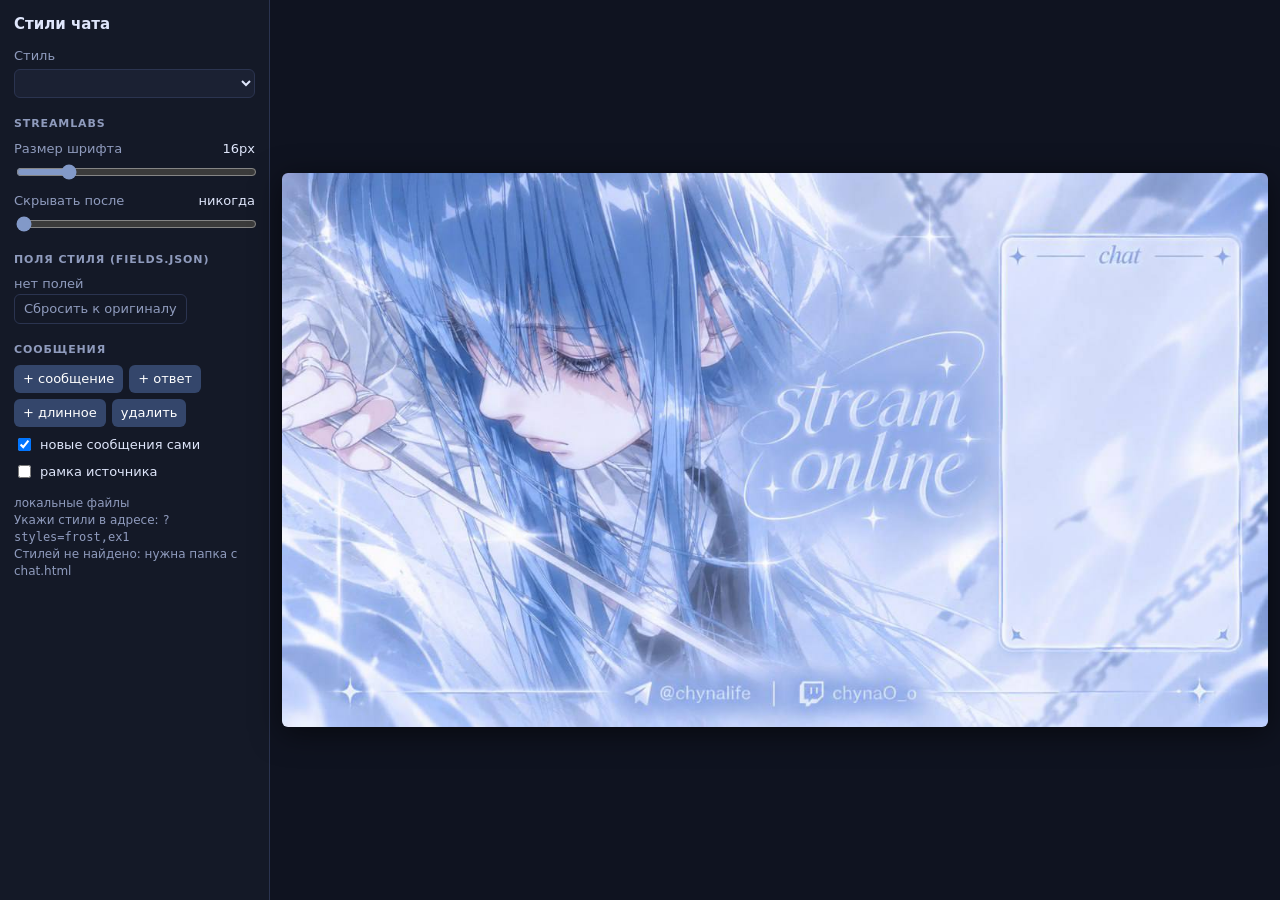
==== index.html @ d6d96346 "Replace preview.html with index.html: live style picker for GitHub Pages Styles are discovered from " ====
<!doctype html>
<html lang="ru">
<head>
<meta charset="utf-8">
<meta name="viewport" content="width=device-width, initial-scale=1">
<title>Chat styles</title>
<style>
    :root { --bg: #141927; --panel: #1b2133; --line: #2b3450; --text: #dfe6fb; --dim: #8f9bbd; --acc: #8299c8; }
    * { box-sizing: border-box; }
    html, body { margin: 0; height: 100%; background: #0f1320; color: var(--text); font: 13px/1.4 system-ui, sans-serif; }
    body { display: flex; }
    aside { width: 270px; flex: none; height: 100%; overflow-y: auto; background: var(--bg); border-right: 1px solid var(--line); padding: 14px; }
    main { flex: 1; min-width: 0; display: flex; align-items: center; justify-content: center; padding: 12px; }
    h1 { font-size: 15px; margin: 0 0 12px; }
    h2 { font-size: 11px; text-transform: uppercase; letter-spacing: .08em; color: var(--dim); margin: 18px 0 8px; }
    .row { display: grid; gap: 4px; margin-bottom: 10px; }
    .row > span { color: var(--dim); }
    .row output { color: var(--text); float: right; }
    select, input[type=text], input[type=color] { width: 100%; background: var(--panel); color: var(--text); border: 1px solid var(--line); border-radius: 6px; padding: 5px 7px; font: inherit; }
    input[type=color] { height: 30px; padding: 2px; }
    input[type=range] { width: 100%; accent-color: var(--acc); }
    .btns { display: flex; flex-wrap: wrap; gap: 6px; }
    button { background: #34466b; color: #fff; border: 0; border-radius: 6px; padding: 5px 9px; cursor: pointer; font: inherit; }
    button:hover { background: #4f68a0; }
    button.ghost { background: transparent; border: 1px solid var(--line); color: var(--dim); }
    label.check { display: flex; gap: 6px; align-items: center; margin-top: 8px; }
    #status { color: var(--dim); font-size: 12px; margin-top: 14px; word-break: break-word; }
    #status a { color: var(--acc); }
    #stage-wrap { position: relative; overflow: hidden; border-radius: 6px; box-shadow: 0 6px 30px #0008; }
    #stage { position: absolute; left: 0; top: 0; width: 1280px; height: 720px; transform-origin: 0 0; background: center / cover no-repeat; }
    #chat { position: absolute; border: 0; background: transparent; }
    #stage.guide #chat { outline: 1px dashed rgba(255, 0, 90, .8); }
    body.clean aside { display: none; }
    body.clean main { padding: 0; }
    body.clean #stage-wrap { border-radius: 0; box-shadow: none; }
    @media (max-width: 700px) { body { flex-direction: column; } aside { width: 100%; height: auto; border-right: 0; } }
</style>
</head>
<body>
<aside>
    <h1>Стили чата</h1>
    <div class="row"><span>Стиль</span><select id="style"></select></div>
    <div class="row" id="ref-row"><span>Ветка</span><select id="ref"></select></div>

    <h2>Streamlabs</h2>
    <div class="row"><span>Размер шрифта <output id="fs-v"></output></span><input id="fs" type="range" min="12" max="32" value="16"></div>
    <div class="row"><span>Скрывать после <output id="hide-v"></output></span><input id="hide" type="range" min="0" max="60" value="0"></div>

    <h2>Поля стиля (fields.json)</h2>
    <div id="fields"><span style="color:var(--dim)">нет полей</span></div>
    <button class="ghost" id="reset">Сбросить к оригиналу</button>

    <h2>Сообщения</h2>
    <div class="btns">
        <button id="add">+ сообщение</button>
        <button id="reply">+ ответ</button>
        <button id="long">+ длинное</button>
        <button id="del">удалить</button>
    </div>
    <label class="check"><input id="auto" type="checkbox" checked> новые сообщения сами</label>
    <label class="check"><input id="guide" type="checkbox"> рамка источника</label>

    <div id="status"></div>
</aside>
<main><div id="stage-wrap"><div id="stage"><iframe id="chat" title="chat"></iframe></div></div></main>

<script>
/* Браузерный источник в OBS: позиция и размер под bg.jpg 1280×720 */
const SOURCE = { x: 944, y: 126, w: 290, h: 470 };
/* Файлы стиля: папка в корне репозитория, в которой есть chat.html */
const FILES = { html: 'chat.html', css: 'chat.css', js: ['chat.js', 'main.js'], fields: 'fields.json' };

const $ = id => document.getElementById(id);
const params = new URLSearchParams(location.search);
const setParam = (k, v) => { v === null || v === '' ? params.delete(k) : params.set(k, v); history.replaceState(null, '', '?' + params); };
if (params.has('clean')) document.body.classList.add('clean');

/* ---------- откуда брать файлы ---------- */
/* GitHub: на github.io владелец и репозиторий берутся из адреса;
   можно указать явно: ?repo=owner/name. Иначе — файлы рядом со страницей. */
function detectRepo() {
    if (params.get('repo')) return params.get('repo');
    const m = location.hostname.match(/^([^.]+)\.github\.io$/i);
    if (!m) return null;
    const first = location.pathname.split('/').filter(Boolean)[0];
    return `${m[1]}/${first || m[1] + '.github.io'}`;
}
const REPO = detectRepo();
const api = path => fetch(`https://api.github.com/repos/${REPO}${path ? '/' + path : ''}`).then(r => r.ok ? r.json() : Promise.reject(new Error(`GitHub API ${r.status}`)));

let source;   // { styles: [...], url: (style, file) => URL, label }

async function githubSource() {
    const info = await api('');
    const ref = params.get('ref') || info.default_branch;
    const [branches, commit] = await Promise.all([api('branches?per_page=100'), api(`commits/${encodeURIComponent(ref)}`)]);
    const sha = commit.sha;   // файлы по конкретному коммиту: свежие, без кеша ветки
    const tree = await api(`git/trees/${sha}?recursive=1`);
    const paths = new Set(tree.tree.map(t => t.path));
    const styles = [...paths].filter(p => p.endsWith('/' + FILES.html) && p.split('/').length === 2).map(p => p.split('/')[0]);
    $('ref').innerHTML = branches.map(b => `<option${b.name === ref ? ' selected' : ''}>${b.name}</option>`).join('');
    return {
        styles, paths,
        url: (style, file) => `https://raw.githubusercontent.com/${REPO}/${sha}/${style}/${file}`,
        has: (style, file) => paths.has(`${style}/${file}`),
        bg: paths.has('bg.jpg') ? `https://raw.githubusercontent.com/${REPO}/${sha}/bg.jpg` : null,
        label: `<a href="https://github.com/${REPO}/tree/${encodeURIComponent(ref)}" target="_blank">${REPO}</a> · ${ref} · ${sha.slice(0, 7)}`,
    };
}

async function localSource() {
    $('ref-row').style.display = 'none';
    /* Локально список папок взять неоткуда (сервер отдаёт index.html вместо листинга),
       поэтому стили перечисляются в адресе: ?styles=frost,ex1 или ?style=frost */
    let styles = (params.get('styles') || params.get('style') || '').split(',').filter(Boolean);
    try {   // если сервер всё же отдаёт листинг папки — берём папки из него
        const html = await (await fetch('./')).text();
        const dirs = [...html.matchAll(/href="([^"?#/]+)\/"/g)].map(m => decodeURIComponent(m[1]));
        const found = await Promise.all(dirs.map(async d => (await fetch(`${d}/${FILES.html}`, { method: 'HEAD' })).ok ? d : null));
        styles = [...new Set([...found.filter(Boolean), ...styles])];
    } catch (e) {}
    return {
        styles,
        url: (style, file) => `${style}/${file}`,
        has: () => true,
        bg: 'bg.jpg',
        label: location.protocol === 'file:'
            ? 'файл открыт напрямую — браузер не даст прочитать папки. Запусти <code>python -m http.server</code> или открой страницу на GitHub Pages'
            : 'локальные файлы' + (styles.length ? '' : '<br>Укажи стили в адресе: <code>?styles=frost,ex1</code>'),
    };
}

async function read(url) {
    try { const r = await fetch(url, { cache: 'no-store' }); if (r.ok) return await r.text(); } catch (e) {}
    return null;
}

/* ---------- поля ---------- */
let fields = {};      // описание из fields.json
let values = {};      // текущие значения

function renderFields() {
    const box = $('fields');
    box.innerHTML = '';
    const entries = Object.entries(fields).filter(([, f]) => f.type !== 'hidden');
    if (!entries.length) { box.innerHTML = '<span style="color:var(--dim)">нет полей</span>'; return; }
    for (const [key, f] of entries) {
        const row = document.createElement('div');
        row.className = 'row';
        const title = document.createElement('span');
        title.textContent = f.label || key;
        row.append(title);
        let input;
        if (f.type === 'slider') {
            input = Object.assign(document.createElement('input'), { type: 'range', min: f.min ?? 0, max: f.max ?? 100, step: f.steps ?? 1 });
            const out = document.createElement('output');
            title.append(' ', out);
            const show = () => out.textContent = input.value;
            input.addEventListener('input', show);
            input.value = values[key]; show();
        } else if (f.type === 'dropdown') {
            input = document.createElement('select');
            input.innerHTML = Object.entries(f.options || {}).map(([v, l]) => `<option value="${v}">${l}</option>`).join('');
            input.value = values[key];
        } else if (f.type === 'colorpicker') {
            input = Object.assign(document.createElement('input'), { type: 'color', value: values[key] });
        } else {
            input = Object.assign(document.createElement('input'), { type: 'text', value: values[key] ?? '' });
        }
        input.addEventListener('change', () => {
            values[key] = input.value;
            setParam(key, String(input.value) === String(f.value) ? null : input.value);
            build();
        });
        row.append(input);
        box.append(row);
    }
}

/* ---------- эмулятор Streamlabs внутри iframe ---------- */
const EMULATOR = `
const tpl = document.getElementById('chatlist_item').innerHTML;
const log = document.getElementById('log');
function fill(s, d) { return s.replace(/\\{(\\w+)\\}/g, (m, k) => k in d ? d[k] : m); }
addEventListener('message', ({ data }) => {
    if (data.type === 'delete') { const last = log.lastElementChild; if (last) last.classList.add('deleted'); return; }
    if (data.type !== 'msg') return;
    const m = data.msg;
    const wrap = document.createElement('div');
    wrap.innerHTML = fill(tpl, { from: m.from, messageId: m.id, color: m.color, message: m.html });
    const row = wrap.firstElementChild;
    const badges = row.querySelector('.badges');
    if (badges) (m.badges || []).forEach(src => { const i = document.createElement('img'); i.className = 'badge'; i.src = src; badges.append(i); });
    log.append(row);
    while (log.children.length > 40) log.firstElementChild.remove();
    document.dispatchEvent(new CustomEvent('onEventReceived', { detail: { command: 'PRIVMSG', from: m.from, messageId: m.id, body: m.text, tags: m.tags } }));
});
document.dispatchEvent(new CustomEvent('onLoad', { detail: {} }));
parent.postMessage({ type: 'ready' }, '*');
`;

let files = null;     // { html, css, js } текущего стиля
const esc = s => s.replace(/<\/script/gi, '<\\/script');

async function loadStyle(style) {
    const jsName = FILES.js.find(f => source.has(style, f));
    const [html, css, js, fj] = await Promise.all([
        read(source.url(style, FILES.html)),
        read(source.url(style, FILES.css)),
        jsName ? read(source.url(style, jsName)) : null,
        source.has(style, FILES.fields) ? read(source.url(style, FILES.fields)) : null,
    ]);
    if (html === null) throw new Error(`не удалось прочитать ${style}/${FILES.html}`);
    files = { html, css: css ?? '', js: js ?? '' };
    try { fields = fj ? JSON.parse(fj) : {}; } catch (e) { fields = {}; status(`fields.json не разобрался: ${e.message}`); }
    values = {};
    for (const [k, f] of Object.entries(fields)) values[k] = params.has(k) ? params.get(k) : f.value;
    renderFields();
}

function build() {
    if (!files) return;
    const hide = +$('hide').value;
    const vals = {
        ...values,
        font_size: $('fs').value + 'px',
        message_hide_delay: hide ? hide + 's' : '999999s',
    };
    const sub = t => t.replace(/\{(\w+)\}/g, (m, k) => k in vals ? vals[k] : m);
    const frame = $('chat');
    Object.assign(frame.style, { left: SOURCE.x + 'px', top: SOURCE.y + 'px', width: SOURCE.w + 'px', height: SOURCE.h + 'px' });
    frame.srcdoc = `<!doctype html><html><head><meta charset="utf-8"><style>${sub(files.css)}</style></head><body>${sub(files.html)}
<script>${esc(sub(files.js))}<\/script><script>${EMULATOR}<\/script></body></html>`;
}

function fit() {
    const main = document.querySelector('main');
    const s = Math.min((main.clientWidth - (document.body.classList.contains('clean') ? 0 : 24)) / 1280,
                       (main.clientHeight - (document.body.classList.contains('clean') ? 0 : 24)) / 720);
    $('stage').style.transform = `scale(${s})`;
    $('stage-wrap').style.width = 1280 * s + 'px';
    $('stage-wrap').style.height = 720 * s + 'px';
}
addEventListener('resize', fit);

const status = html => $('status').innerHTML = html;

/* ---------- тестовые сообщения ---------- */
const E = id => `https://static-cdn.jtvnw.net/emoticons/v2/${id}/default/dark/1.0`;
const B = id => `https://static-cdn.jtvnw.net/badges/v1/${id}/1`;
const BADGE = {
    broadcaster: B('5527c58c-fb7d-422d-b71b-f309dcb85cc1'),
    mod: B('3267646d-33f0-4b17-b3df-f923a41db1d0'),
    vip: B('b817aba4-fad8-49e2-b88a-7cc744dfa6ec'),
    sub: B('5d9f2208-5dd8-11e7-8513-2ff4adfae661'),
};
const emote = id => `<span class="emote" style="background-image: url(${E(id)})"><img src="${E(id)}"></span>`;

const USERS = [
    { from: 'JI_IO_6_O_B_b', color: '#1E90FF', badges: [BADGE.sub] },
    { from: 'redins1de', color: '#FF4500', badges: [BADGE.vip, BADGE.sub] },
    { from: 'Fossabot', color: '#00FF7F', badges: [BADGE.mod] },
    { from: 'chynaO_o', color: '#8A2BE2', badges: [BADGE.broadcaster] },
    { from: 'sleepy_mita', color: '#DAA520', badges: [] },
    { from: 'очень_длинный_ник_зрителя_2009', color: '#FF69B4', badges: [BADGE.sub] },
    { from: '雪の妖精', color: '#5F9EA0', badges: [BADGE.sub] },
    { from: '하늘별_ㅋㅋ', color: '#9ACD32', badges: [] },
    { from: '白雪ちゃん_desu', color: '#B22222', badges: [BADGE.vip] },
];
const TEXTS = [
    'дароу', 'пливет', 'кактус', '!testelo sleepy-mita:720',
    `какой красивый оверлей ${emote(25)}`, 'это лучший стрим недели', `${emote(425618)} ${emote(425618)}`,
    'а во сколько завтра стрим?', 'gg wp', `люблю этот чат ${emote(9)}`,
];
const LONG = 'sleepy-mita • ELO: 2417 • За 720ч: +206 [💚 24 / ❤️ 17] — и ещё немного текста, чтобы проверить перенос строк на три-четыре строки в узкой колонке';

let n = 0;
const pick = a => a[Math.floor(Math.random() * a.length)];
const strip = h => h.replace(/<[^>]+>/g, '').trim();
let lastMsg = { from: 'JI_IO_6_O_B_b', text: '!testelo sleepy-mita:720' };

function send(user, html, extraTags = {}) {
    const id = 'msg-' + (++n);
    const text = strip(html);
    $('chat').contentWindow.postMessage({ type: 'msg', msg: { ...user, id, html, text, tags: { id, ...extraTags } } }, '*');
    lastMsg = { from: user.from, text: text || '(эмоут)' };
}
const sendRandom = () => send(pick(USERS), pick(TEXTS));
function sendReply() {
    const parent = lastMsg;
    send(USERS[2], `@${parent.from} ${pick(['согласен', 'да-да', 'держи: ' + LONG.slice(0, 40)])}`, {
        'reply-parent-msg-id': 'p' + n,
        'reply-parent-display-name': parent.from,
        'reply-parent-user-login': parent.from.toLowerCase(),
        'reply-parent-msg-body': parent.text.replace(/ /g, '\\s'),
    });
}

function seed() {
    const s = [
        () => send(USERS[3], `${emote(25)} ${emote(25)}`),
        () => send(USERS[0], 'дароу'),
        () => send(USERS[1], 'пливет'),
        () => send(USERS[0], '!testelo sleepy-mita:720'),
        () => { lastMsg = { from: 'JI_IO_6_O_B_b', text: '!testelo sleepy-mita:720' }; sendReply(); },
        () => send(USERS[5], 'а можно вопрос: как называется этот трек? очень атмосферно'),
        () => send(USERS[4], `ахах ${emote(425618)}`),
        () => send(USERS[6], 'こんばんは〜 今日も可愛い'),
        () => send(USERS[7], '안녕하세요!'),
        () => send(USERS[8], 'mixed ник test'),
        () => send(USERS[1], 'кактус'),
    ];
    s.forEach((f, i) => setTimeout(f, 60 * i));
}

/* ---------- элементы управления ---------- */
$('add').onclick = sendRandom;
$('reply').onclick = sendReply;
$('long').onclick = () => send(USERS[2], LONG);
$('del').onclick = () => $('chat').contentWindow.postMessage({ type: 'delete' }, '*');
$('guide').onchange = e => $('stage').classList.toggle('guide', e.target.checked);
if (params.has('still')) $('auto').checked = false;

for (const [id, unit, fmt] of [['fs', 'px', v => v + 'px'], ['hide', 's', v => +v ? v + ' с' : 'никогда']]) {
    const el = $(id);
    if (params.has(id)) el.value = parseInt(params.get(id));
    const show = () => $(id + '-v').textContent = fmt(el.value);
    show();
    el.addEventListener('input', show);
    el.addEventListener('change', () => { setParam(id, el.value); build(); });
}

$('reset').onclick = () => {
    for (const k of Object.keys(fields)) params.delete(k);
    setParam('fs', null); setParam('hide', null);
    $('fs').value = 16; $('hide').value = 0;
    $('fs').dispatchEvent(new Event('input')); $('hide').dispatchEvent(new Event('input'));
    for (const [k, f] of Object.entries(fields)) values[k] = f.value;
    renderFields();
    build();
};

$('style').onchange = async e => {
    setParam('style', e.target.value);
    await loadStyle(e.target.value);
    build();
};
$('ref').onchange = e => { setParam('ref', e.target.value); location.reload(); };

let timer;
addEventListener('message', ({ data }) => {
    if (data?.type !== 'ready') return;
    seed();
    clearInterval(timer);
    timer = setInterval(() => { if ($('auto').checked) Math.random() < .2 ? sendReply() : sendRandom(); }, 2200);
});

(async () => {
    fit();
    try {
        source = REPO ? await githubSource() : await localSource();
    } catch (e) {
        status(`Не удалось получить список стилей: ${e.message}`);
        return;
    }
    if (source.bg) $('stage').style.backgroundImage = `url("${source.bg}")`;
    status(source.label);
    if (!source.styles.length) { status(source.label + '<br>Стилей не найдено: нужна папка с ' + FILES.html); return; }
    const style = source.styles.includes(params.get('style')) ? params.get('style') : source.styles[0];
    $('style').innerHTML = source.styles.map(s => `<option${s === style ? ' selected' : ''}>${s}</option>`).join('');
    try { await loadStyle(style); } catch (e) { status(e.message); return; }
    build();
    fit();
})();
</script>
</body>
</html>
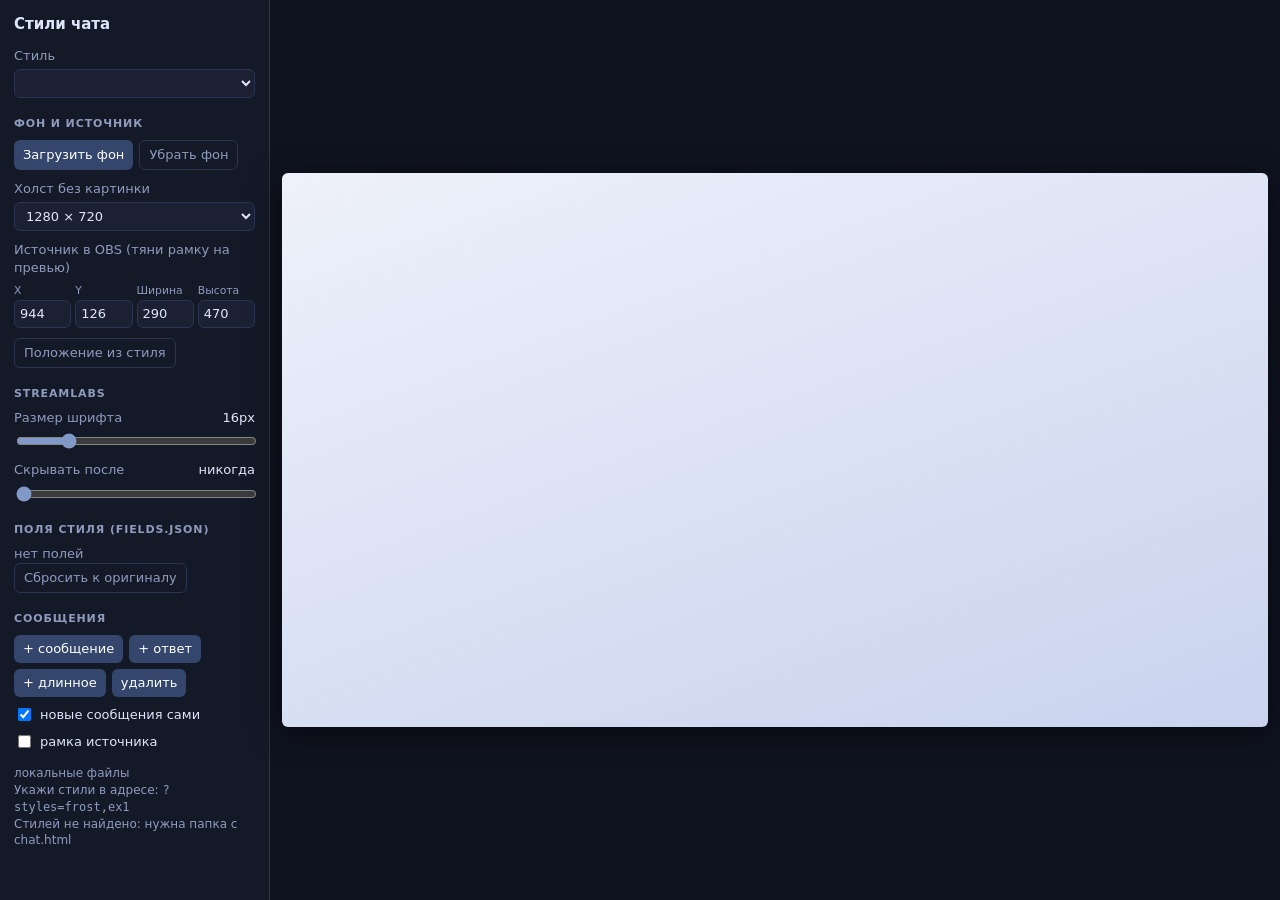
==== commit 1065abb6: "Preview: custom background upload, draggable source frame; drop bg.jpg Default background now comes " ====
--- a/index.html
+++ b/index.html
@@ -27,9 +27,21 @@
     #status { color: var(--dim); font-size: 12px; margin-top: 14px; word-break: break-word; }
     #status a { color: var(--acc); }
     #stage-wrap { position: relative; overflow: hidden; border-radius: 6px; box-shadow: 0 6px 30px #0008; }
-    #stage { position: absolute; left: 0; top: 0; width: 1280px; height: 720px; transform-origin: 0 0; background: center / cover no-repeat; }
-    #chat { position: absolute; border: 0; background: transparent; }
-    #stage.guide #chat { outline: 1px dashed rgba(255, 0, 90, .8); }
+    #stage { position: absolute; left: 0; top: 0; width: 1280px; height: 720px; transform-origin: 0 0;
+             background: var(--stage-bg, linear-gradient(160deg, #eef1fb, #c9d3ee)); background-size: cover; background-position: center; }
+    #chat { position: absolute; border: 0; background: transparent; pointer-events: none; }
+    /* рамка источника: тянется за всю площадь, растягивается за правый нижний угол */
+    #frame { position: absolute; cursor: move; outline: 2px dashed transparent; outline-offset: 0; touch-action: none; }
+    #frame:hover, #stage.guide #frame, #frame.drag { outline-color: rgba(255, 0, 90, .75); }
+    #frame .grip { position: absolute; right: -9px; bottom: -9px; width: 18px; height: 18px; border-radius: 50%;
+                   background: #ff005a; border: 3px solid #fff; cursor: nwse-resize; opacity: 0; }
+    #frame:hover .grip, #stage.guide #frame .grip, #frame.drag .grip { opacity: 1; }
+    #stage.dropping::after { content: 'Отпусти, чтобы поставить фоном'; position: absolute; inset: 0; display: grid; place-items: center;
+                   background: #0f1320cc; color: #fff; font: 600 40px system-ui; }
+    .grid4 { display: grid; grid-template-columns: repeat(4, 1fr); gap: 4px; }
+    .grid4 input { width: 100%; background: var(--panel); color: var(--text); border: 1px solid var(--line); border-radius: 6px; padding: 4px 5px; font: inherit; }
+    .grid4 small { color: var(--dim); }
+    body.clean #frame { display: none; }
     body.clean aside { display: none; }
     body.clean main { padding: 0; }
     body.clean #stage-wrap { border-radius: 0; box-shadow: none; }
@@ -42,6 +54,23 @@
     <div class="row"><span>Стиль</span><select id="style"></select></div>
     <div class="row" id="ref-row"><span>Ветка</span><select id="ref"></select></div>
 
+    <h2>Фон и источник</h2>
+    <div class="btns">
+        <button id="bg-pick">Загрузить фон</button>
+        <button class="ghost" id="bg-clear">Убрать фон</button>
+    </div>
+    <input id="bg-file" type="file" accept="image/*" hidden>
+    <div class="row" style="margin-top:10px"><span>Холст без картинки</span>
+        <select id="canvas"><option value="1280x720">1280 × 720</option><option value="1920x1080">1920 × 1080</option></select></div>
+    <div class="row"><span>Источник в OBS (тяни рамку на превью)</span>
+        <div class="grid4">
+            <label><small>X</small><input id="sx" type="number"></label>
+            <label><small>Y</small><input id="sy" type="number"></label>
+            <label><small>Ширина</small><input id="sw" type="number"></label>
+            <label><small>Высота</small><input id="sh" type="number"></label>
+        </div></div>
+    <button class="ghost" id="src-reset">Положение из стиля</button>
+
     <h2>Streamlabs</h2>
     <div class="row"><span>Размер шрифта <output id="fs-v"></output></span><input id="fs" type="range" min="12" max="32" value="16"></div>
     <div class="row"><span>Скрывать после <output id="hide-v"></output></span><input id="hide" type="range" min="0" max="60" value="0"></div>
@@ -62,13 +91,25 @@
 
     <div id="status"></div>
 </aside>
-<main><div id="stage-wrap"><div id="stage"><iframe id="chat" title="chat"></iframe></div></div></main>
+<main><div id="stage-wrap"><div id="stage"><iframe id="chat" title="chat"></iframe><div id="frame"><div class="grip"></div></div></div></div></main>
 
 <script>
-/* Браузерный источник в OBS: позиция и размер под bg.jpg 1280×720 */
-const SOURCE = { x: 944, y: 126, w: 290, h: 470 };
+/* Источник по умолчанию, если стиль не задал свой в preview.json */
+const DEFAULT_SOURCE = { x: 944, y: 126, w: 290, h: 470 };
 /* Файлы стиля: папка в корне репозитория, в которой есть chat.html */
-const FILES = { html: 'chat.html', css: 'chat.css', js: ['chat.js', 'main.js'], fields: 'fields.json' };
+const FILES = { html: 'chat.html', css: 'chat.css', js: ['chat.js', 'main.js'], fields: 'fields.json', preview: 'preview.json' };
+
+/* Хранилище браузера: может быть недоступно (приватный режим) — тогда просто не запоминаем */
+const store = {
+    get(k) { try { return JSON.parse(localStorage.getItem('chatpreview:' + k)); } catch (e) { return null; } },
+    set(k, v) { try { v === null ? localStorage.removeItem('chatpreview:' + k) : localStorage.setItem('chatpreview:' + k, JSON.stringify(v)); return true; } catch (e) { return false; } },
+};
+
+let stageSize = { w: 1280, h: 720 };
+let SOURCE = { ...DEFAULT_SOURCE };
+let styleSource = { ...DEFAULT_SOURCE };   // из preview.json текущего стиля
+let styleBg = null;                          // фон из preview.json текущего стиля
+let userBg = store.get('bg');                // { url, w, h } — своя картинка
 
 const $ = id => document.getElementById(id);
 const params = new URLSearchParams(location.search);
@@ -103,7 +144,6 @@
         styles, paths,
         url: (style, file) => `https://raw.githubusercontent.com/${REPO}/${sha}/${style}/${file}`,
         has: (style, file) => paths.has(`${style}/${file}`),
-        bg: paths.has('bg.jpg') ? `https://raw.githubusercontent.com/${REPO}/${sha}/bg.jpg` : null,
         label: `<a href="https://github.com/${REPO}/tree/${encodeURIComponent(ref)}" target="_blank">${REPO}</a> · ${ref} · ${sha.slice(0, 7)}`,
     };
 }
@@ -123,7 +163,6 @@
         styles,
         url: (style, file) => `${style}/${file}`,
         has: () => true,
-        bg: 'bg.jpg',
         label: location.protocol === 'file:'
             ? 'файл открыт напрямую — браузер не даст прочитать папки. Запусти <code>python -m http.server</code> или открой страницу на GitHub Pages'
             : 'локальные файлы' + (styles.length ? '' : '<br>Укажи стили в адресе: <code>?styles=frost,ex1</code>'),
@@ -204,12 +243,18 @@
 
 async function loadStyle(style) {
     const jsName = FILES.js.find(f => source.has(style, f));
-    const [html, css, js, fj] = await Promise.all([
+    const [html, css, js, fj, pj] = await Promise.all([
         read(source.url(style, FILES.html)),
         read(source.url(style, FILES.css)),
         jsName ? read(source.url(style, jsName)) : null,
         source.has(style, FILES.fields) ? read(source.url(style, FILES.fields)) : null,
+        source.has(style, FILES.preview) ? read(source.url(style, FILES.preview)) : null,
     ]);
+    let pv = {};
+    try { pv = pj ? JSON.parse(pj) : {}; } catch (e) { status(`preview.json не разобрался: ${e.message}`); }
+    styleBg = pv.background || null;
+    styleSource = { ...DEFAULT_SOURCE, ...(pv.source || {}) };
+    applyStage();
     if (html === null) throw new Error(`не удалось прочитать ${style}/${FILES.html}`);
     files = { html, css: css ?? '', js: js ?? '' };
     try { fields = fj ? JSON.parse(fj) : {}; } catch (e) { fields = {}; status(`fields.json не разобрался: ${e.message}`); }
@@ -228,19 +273,116 @@
     };
     const sub = t => t.replace(/\{(\w+)\}/g, (m, k) => k in vals ? vals[k] : m);
     const frame = $('chat');
-    Object.assign(frame.style, { left: SOURCE.x + 'px', top: SOURCE.y + 'px', width: SOURCE.w + 'px', height: SOURCE.h + 'px' });
+    placeSource();
     frame.srcdoc = `<!doctype html><html><head><meta charset="utf-8"><style>${sub(files.css)}</style></head><body>${sub(files.html)}
 <script>${esc(sub(files.js))}<\/script><script>${EMULATOR}<\/script></body></html>`;
 }
 
+let scale = 1;
 function fit() {
     const main = document.querySelector('main');
-    const s = Math.min((main.clientWidth - (document.body.classList.contains('clean') ? 0 : 24)) / 1280,
-                       (main.clientHeight - (document.body.classList.contains('clean') ? 0 : 24)) / 720);
-    $('stage').style.transform = `scale(${s})`;
-    $('stage-wrap').style.width = 1280 * s + 'px';
-    $('stage-wrap').style.height = 720 * s + 'px';
-}
+    const pad = document.body.classList.contains('clean') ? 0 : 24;
+    scale = Math.min((main.clientWidth - pad) / stageSize.w, (main.clientHeight - pad) / stageSize.h);
+    Object.assign($('stage').style, { width: stageSize.w + 'px', height: stageSize.h + 'px', transform: `scale(${scale})` });
+    $('stage-wrap').style.width = stageSize.w * scale + 'px';
+    $('stage-wrap').style.height = stageSize.h * scale + 'px';
+}
+
+/* ---------- фон и холст ---------- */
+const canvasKey = () => userBg ? `img:${userBg.w}x${userBg.h}` : 'canvas:' + $('canvas').value;
+
+function applyStage() {
+    if (userBg) {
+        stageSize = { w: userBg.w, h: userBg.h };
+        $('stage').style.setProperty('--stage-bg', `url("${userBg.url}")`);
+    } else {
+        const [w, h] = $('canvas').value.split('x').map(Number);
+        stageSize = { w, h };
+        if (styleBg) $('stage').style.setProperty('--stage-bg', styleBg);
+        else $('stage').style.removeProperty('--stage-bg');
+    }
+    $('canvas').disabled = !!userBg;
+    /* положение источника запоминается отдельно для каждого размера холста */
+    const saved = store.get('src:' + canvasKey());
+    SOURCE = clampSource(saved || scaledDefault());
+    placeSource();
+    fit();
+}
+
+/* значения из стиля рассчитаны на 1280×720 — для другого холста масштабируем */
+function scaledDefault() {
+    const k = stageSize.h / 720;
+    const r = {};
+    for (const key of ['x', 'y', 'w', 'h']) r[key] = Math.round(styleSource[key] * k);
+    return r;
+}
+
+function clampSource(r) {
+    const w = Math.max(120, Math.min(Math.round(r.w), stageSize.w));
+    const h = Math.max(120, Math.min(Math.round(r.h), stageSize.h));
+    return { w, h, x: Math.max(0, Math.min(Math.round(r.x), stageSize.w - w)), y: Math.max(0, Math.min(Math.round(r.y), stageSize.h - h)) };
+}
+
+function placeSource(save) {
+    for (const el of [$('chat'), $('frame')]) Object.assign(el.style, { left: SOURCE.x + 'px', top: SOURCE.y + 'px', width: SOURCE.w + 'px', height: SOURCE.h + 'px' });
+    $('sx').value = SOURCE.x; $('sy').value = SOURCE.y; $('sw').value = SOURCE.w; $('sh').value = SOURCE.h;
+    if (save) store.set('src:' + canvasKey(), SOURCE);
+}
+
+function setBackground(file) {
+    if (!file || !file.type.startsWith('image/')) return;
+    const reader = new FileReader();
+    reader.onload = () => {
+        const img = new Image();
+        img.onload = () => {
+            userBg = { url: reader.result, w: img.naturalWidth, h: img.naturalHeight };
+            const kept = store.set('bg', userBg);
+            if (!kept) { store.set('bg', null); status('Фон слишком большой, чтобы браузер его запомнил: он пропадёт после перезагрузки.'); }
+            applyStage();
+        };
+        img.src = reader.result;
+    };
+    reader.readAsDataURL(file);
+}
+
+$('bg-pick').onclick = () => $('bg-file').click();
+$('bg-file').onchange = e => { setBackground(e.target.files[0]); e.target.value = ''; };
+$('bg-clear').onclick = () => { userBg = null; store.set('bg', null); applyStage(); };
+$('canvas').value = store.get('canvas') || '1280x720';
+$('canvas').onchange = e => { store.set('canvas', e.target.value); applyStage(); };
+$('src-reset').onclick = () => { store.set('src:' + canvasKey(), null); SOURCE = clampSource(scaledDefault()); placeSource(); };
+for (const [id, key] of [['sx', 'x'], ['sy', 'y'], ['sw', 'w'], ['sh', 'h']]) {
+    $(id).addEventListener('change', e => { SOURCE = clampSource({ ...SOURCE, [key]: +e.target.value }); placeSource(true); });
+}
+
+/* перетаскивание файла на превью */
+const stageEl = $('stage-wrap');
+stageEl.addEventListener('dragover', e => { e.preventDefault(); $('stage').classList.add('dropping'); });
+stageEl.addEventListener('dragleave', () => $('stage').classList.remove('dropping'));
+stageEl.addEventListener('drop', e => { e.preventDefault(); $('stage').classList.remove('dropping'); setBackground(e.dataTransfer.files[0]); });
+
+/* перетаскивание и растягивание рамки */
+$('frame').addEventListener('pointerdown', e => {
+    e.preventDefault();
+    const resize = e.target.classList.contains('grip');
+    const start = { ...SOURCE }, px = e.clientX, py = e.clientY;
+    const frame = $('frame');
+    frame.setPointerCapture(e.pointerId);
+    frame.classList.add('drag');
+    const move = ev => {
+        const dx = (ev.clientX - px) / scale, dy = (ev.clientY - py) / scale;
+        SOURCE = clampSource(resize ? { ...start, w: start.w + dx, h: start.h + dy } : { ...start, x: start.x + dx, y: start.y + dy });
+        placeSource();
+    };
+    const up = () => {
+        frame.classList.remove('drag');
+        frame.removeEventListener('pointermove', move);
+        frame.removeEventListener('pointerup', up);
+        placeSource(true);
+    };
+    frame.addEventListener('pointermove', move);
+    frame.addEventListener('pointerup', up);
+});
 addEventListener('resize', fit);
 
 const status = html => $('status').innerHTML = html;
@@ -356,14 +498,13 @@
 });
 
 (async () => {
-    fit();
+    applyStage();
     try {
         source = REPO ? await githubSource() : await localSource();
     } catch (e) {
         status(`Не удалось получить список стилей: ${e.message}`);
         return;
     }
-    if (source.bg) $('stage').style.backgroundImage = `url("${source.bg}")`;
     status(source.label);
     if (!source.styles.length) { status(source.label + '<br>Стилей не найдено: нужна папка с ' + FILES.html); return; }
     const style = source.styles.includes(params.get('style')) ? params.get('style') : source.styles[0];
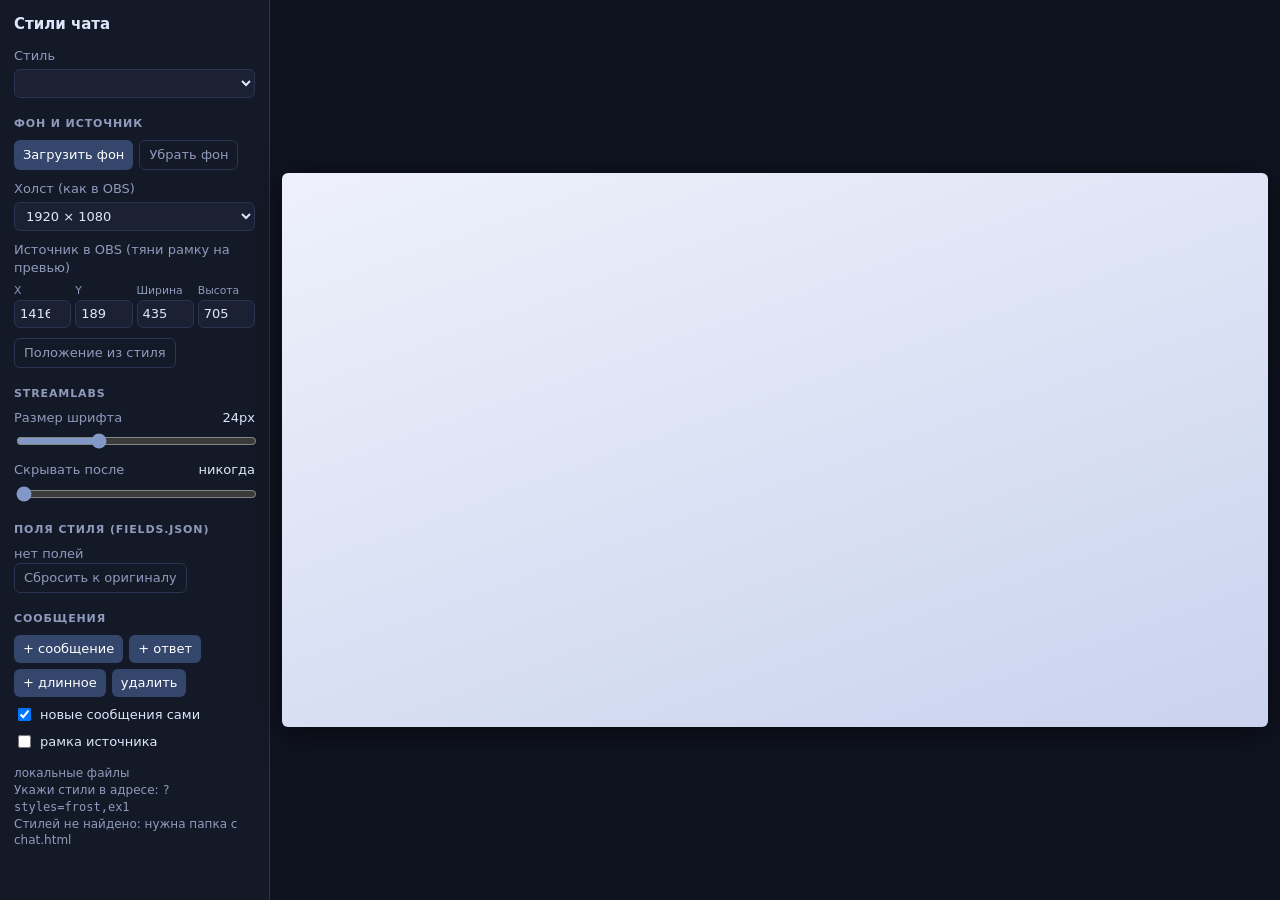
==== commit c1487193: "Preview: 1920x1080 canvas by default, 1440p option, image stretches to canvas The source frame is st" ====
--- a/index.html
+++ b/index.html
@@ -28,7 +28,7 @@
     #status a { color: var(--acc); }
     #stage-wrap { position: relative; overflow: hidden; border-radius: 6px; box-shadow: 0 6px 30px #0008; }
     #stage { position: absolute; left: 0; top: 0; width: 1280px; height: 720px; transform-origin: 0 0;
-             background: var(--stage-bg, linear-gradient(160deg, #eef1fb, #c9d3ee)); background-size: cover; background-position: center; }
+             background: var(--stage-bg, linear-gradient(160deg, #eef1fb, #c9d3ee)); background-size: 100% 100%; }
     #chat { position: absolute; border: 0; background: transparent; pointer-events: none; }
     /* рамка источника: тянется за всю площадь, растягивается за правый нижний угол */
     #frame { position: absolute; cursor: move; outline: 2px dashed transparent; outline-offset: 0; touch-action: none; }
@@ -60,8 +60,8 @@
         <button class="ghost" id="bg-clear">Убрать фон</button>
     </div>
     <input id="bg-file" type="file" accept="image/*" hidden>
-    <div class="row" style="margin-top:10px"><span>Холст без картинки</span>
-        <select id="canvas"><option value="1280x720">1280 × 720</option><option value="1920x1080">1920 × 1080</option></select></div>
+    <div class="row" style="margin-top:10px"><span>Холст (как в OBS)</span>
+        <select id="canvas"><option value="1280x720">1280 × 720</option><option value="1920x1080">1920 × 1080</option><option value="2560x1440">2560 × 1440</option></select></div>
     <div class="row"><span>Источник в OBS (тяни рамку на превью)</span>
         <div class="grid4">
             <label><small>X</small><input id="sx" type="number"></label>
@@ -72,7 +72,7 @@
     <button class="ghost" id="src-reset">Положение из стиля</button>
 
     <h2>Streamlabs</h2>
-    <div class="row"><span>Размер шрифта <output id="fs-v"></output></span><input id="fs" type="range" min="12" max="32" value="16"></div>
+    <div class="row"><span>Размер шрифта <output id="fs-v"></output></span><input id="fs" type="range" min="12" max="48" value="24"></div>
     <div class="row"><span>Скрывать после <output id="hide-v"></output></span><input id="hide" type="range" min="0" max="60" value="0"></div>
 
     <h2>Поля стиля (fields.json)</h2>
@@ -289,22 +289,18 @@
 }
 
 /* ---------- фон и холст ---------- */
-const canvasKey = () => userBg ? `img:${userBg.w}x${userBg.h}` : 'canvas:' + $('canvas').value;
 
 function applyStage() {
-    if (userBg) {
-        stageSize = { w: userBg.w, h: userBg.h };
-        $('stage').style.setProperty('--stage-bg', `url("${userBg.url}")`);
-    } else {
-        const [w, h] = $('canvas').value.split('x').map(Number);
-        stageSize = { w, h };
-        if (styleBg) $('stage').style.setProperty('--stage-bg', styleBg);
-        else $('stage').style.removeProperty('--stage-bg');
-    }
-    $('canvas').disabled = !!userBg;
-    /* положение источника запоминается отдельно для каждого размера холста */
-    const saved = store.get('src:' + canvasKey());
-    SOURCE = clampSource(saved || scaledDefault());
+    /* холст всегда как выбран; своя картинка растягивается на весь холст */
+    const [w, h] = $('canvas').value.split('x').map(Number);
+    stageSize = { w, h };
+    if (userBg) $('stage').style.setProperty('--stage-bg', `url("${userBg.url}")`);
+    else if (styleBg) $('stage').style.setProperty('--stage-bg', styleBg);
+    else $('stage').style.removeProperty('--stage-bg');
+    /* положение источника хранится в долях холста, поэтому при смене
+       разрешения рамка масштабируется вместе с картинкой */
+    const f = store.get('srcf');
+    SOURCE = clampSource(f ? { x: f.x * w, y: f.y * h, w: f.w * w, h: f.h * h } : scaledDefault());
     placeSource();
     fit();
 }
@@ -326,7 +322,7 @@
 function placeSource(save) {
     for (const el of [$('chat'), $('frame')]) Object.assign(el.style, { left: SOURCE.x + 'px', top: SOURCE.y + 'px', width: SOURCE.w + 'px', height: SOURCE.h + 'px' });
     $('sx').value = SOURCE.x; $('sy').value = SOURCE.y; $('sw').value = SOURCE.w; $('sh').value = SOURCE.h;
-    if (save) store.set('src:' + canvasKey(), SOURCE);
+    if (save) store.set('srcf', { x: SOURCE.x / stageSize.w, y: SOURCE.y / stageSize.h, w: SOURCE.w / stageSize.w, h: SOURCE.h / stageSize.h });
 }
 
 function setBackground(file) {
@@ -335,7 +331,7 @@
     reader.onload = () => {
         const img = new Image();
         img.onload = () => {
-            userBg = { url: reader.result, w: img.naturalWidth, h: img.naturalHeight };
+            userBg = { url: reader.result };
             const kept = store.set('bg', userBg);
             if (!kept) { store.set('bg', null); status('Фон слишком большой, чтобы браузер его запомнил: он пропадёт после перезагрузки.'); }
             applyStage();
@@ -348,9 +344,9 @@
 $('bg-pick').onclick = () => $('bg-file').click();
 $('bg-file').onchange = e => { setBackground(e.target.files[0]); e.target.value = ''; };
 $('bg-clear').onclick = () => { userBg = null; store.set('bg', null); applyStage(); };
-$('canvas').value = store.get('canvas') || '1280x720';
-$('canvas').onchange = e => { store.set('canvas', e.target.value); applyStage(); };
-$('src-reset').onclick = () => { store.set('src:' + canvasKey(), null); SOURCE = clampSource(scaledDefault()); placeSource(); };
+$('canvas').value = store.get('canvas2') || '1920x1080';
+$('canvas').onchange = e => { store.set('canvas2', e.target.value); applyStage(); };
+$('src-reset').onclick = () => { store.set('srcf', null); SOURCE = clampSource(scaledDefault()); placeSource(); };
 for (const [id, key] of [['sx', 'x'], ['sy', 'y'], ['sw', 'w'], ['sh', 'h']]) {
     $(id).addEventListener('change', e => { SOURCE = clampSource({ ...SOURCE, [key]: +e.target.value }); placeSource(true); });
 }
@@ -475,7 +471,7 @@
 $('reset').onclick = () => {
     for (const k of Object.keys(fields)) params.delete(k);
     setParam('fs', null); setParam('hide', null);
-    $('fs').value = 16; $('hide').value = 0;
+    $('fs').value = 24; $('hide').value = 0;
     $('fs').dispatchEvent(new Event('input')); $('hide').dispatchEvent(new Event('input'));
     for (const [k, f] of Object.entries(fields)) values[k] = f.value;
     renderFields();
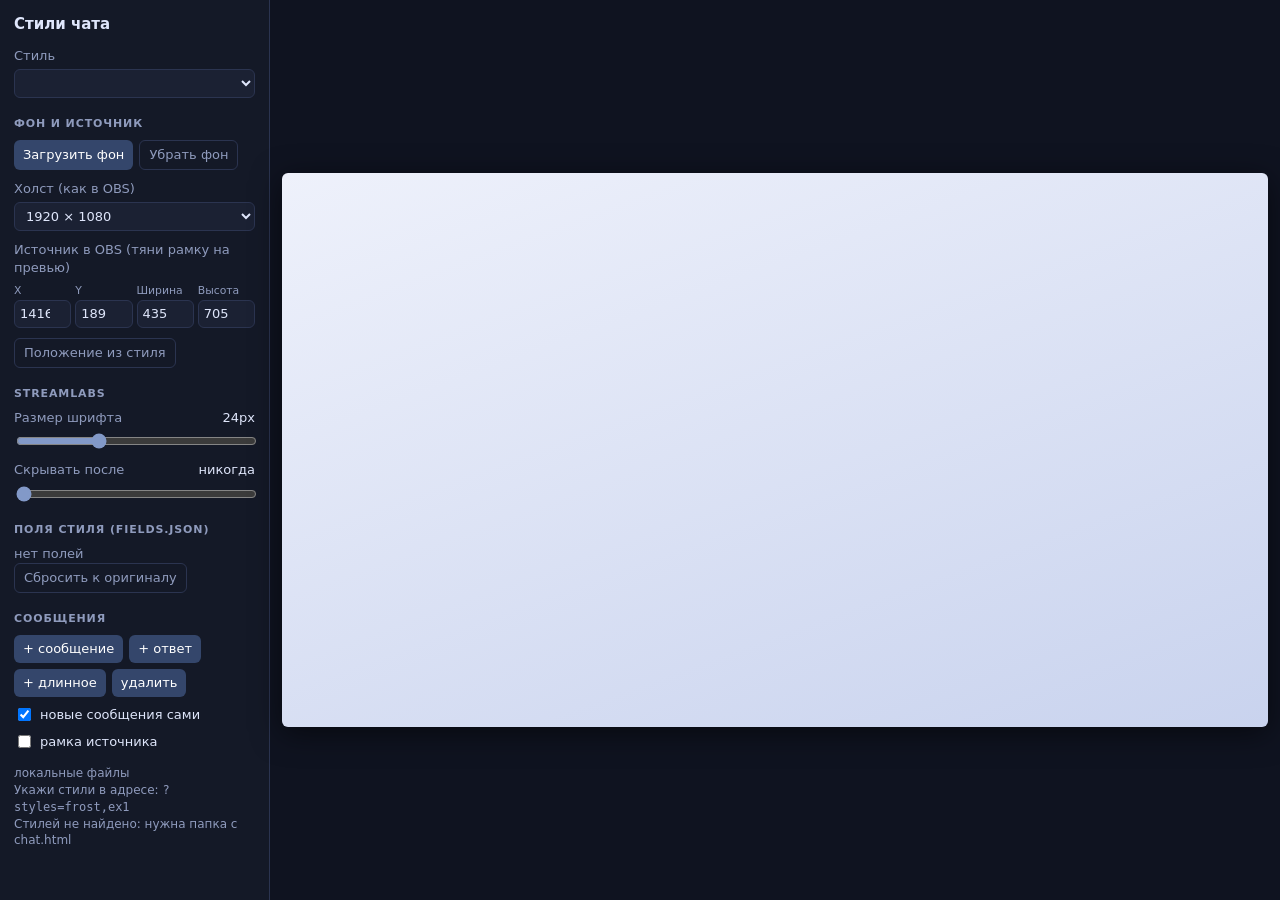
==== commit 57766304: "Translate code comments to English" ====
--- a/index.html
+++ b/index.html
@@ -4,6 +4,7 @@
 <meta charset="utf-8">
 <meta name="viewport" content="width=device-width, initial-scale=1">
 <title>Chat styles</title>
+<link rel="icon" type="image/svg+xml" href="data:image/svg+xml,%3Csvg xmlns='http://www.w3.org/2000/svg' viewBox='0 0 32 32'%3E%3Crect width='32' height='32' rx='7' fill='%23610005'/%3E%3C/svg%3E">
 <style>
     :root { --bg: #141927; --panel: #1b2133; --line: #2b3450; --text: #dfe6fb; --dim: #8f9bbd; --acc: #8299c8; }
     * { box-sizing: border-box; }
@@ -30,7 +31,7 @@
     #stage { position: absolute; left: 0; top: 0; width: 1280px; height: 720px; transform-origin: 0 0;
              background: var(--stage-bg, linear-gradient(160deg, #eef1fb, #c9d3ee)); background-size: 100% 100%; }
     #chat { position: absolute; border: 0; background: transparent; pointer-events: none; }
-    /* рамка источника: тянется за всю площадь, растягивается за правый нижний угол */
+    /* source frame: drag anywhere to move, drag the bottom-right corner to resize */
     #frame { position: absolute; cursor: move; outline: 2px dashed transparent; outline-offset: 0; touch-action: none; }
     #frame:hover, #stage.guide #frame, #frame.drag { outline-color: rgba(255, 0, 90, .75); }
     #frame .grip { position: absolute; right: -9px; bottom: -9px; width: 18px; height: 18px; border-radius: 50%;
@@ -94,12 +95,12 @@
 <main><div id="stage-wrap"><div id="stage"><iframe id="chat" title="chat"></iframe><div id="frame"><div class="grip"></div></div></div></div></main>
 
 <script>
-/* Источник по умолчанию, если стиль не задал свой в preview.json */
+/* Default source, if the style doesn't set its own in preview.json */
 const DEFAULT_SOURCE = { x: 944, y: 126, w: 290, h: 470 };
-/* Файлы стиля: папка в корне репозитория, в которой есть chat.html */
+/* Style files: a folder at the repo root that contains chat.html */
 const FILES = { html: 'chat.html', css: 'chat.css', js: ['chat.js', 'main.js'], fields: 'fields.json', preview: 'preview.json' };
 
-/* Хранилище браузера: может быть недоступно (приватный режим) — тогда просто не запоминаем */
+/* Browser storage: may be unavailable (private mode) — then we just don't remember */
 const store = {
     get(k) { try { return JSON.parse(localStorage.getItem('chatpreview:' + k)); } catch (e) { return null; } },
     set(k, v) { try { v === null ? localStorage.removeItem('chatpreview:' + k) : localStorage.setItem('chatpreview:' + k, JSON.stringify(v)); return true; } catch (e) { return false; } },
@@ -107,18 +108,18 @@
 
 let stageSize = { w: 1280, h: 720 };
 let SOURCE = { ...DEFAULT_SOURCE };
-let styleSource = { ...DEFAULT_SOURCE };   // из preview.json текущего стиля
-let styleBg = null;                          // фон из preview.json текущего стиля
-let userBg = store.get('bg');                // { url, w, h } — своя картинка
+let styleSource = { ...DEFAULT_SOURCE };   // from the current style's preview.json
+let styleBg = null;                          // background from the current style's preview.json
+let userBg = store.get('bg');                // { url, w, h } — custom image
 
 const $ = id => document.getElementById(id);
 const params = new URLSearchParams(location.search);
 const setParam = (k, v) => { v === null || v === '' ? params.delete(k) : params.set(k, v); history.replaceState(null, '', '?' + params); };
 if (params.has('clean')) document.body.classList.add('clean');
 
-/* ---------- откуда брать файлы ---------- */
-/* GitHub: на github.io владелец и репозиторий берутся из адреса;
-   можно указать явно: ?repo=owner/name. Иначе — файлы рядом со страницей. */
+/* ---------- where to get files from ---------- */
+/* GitHub: on github.io the owner and repo come from the URL;
+   can be set explicitly: ?repo=owner/name. Otherwise — files next to the page. */
 function detectRepo() {
     if (params.get('repo')) return params.get('repo');
     const m = location.hostname.match(/^([^.]+)\.github\.io$/i);
@@ -135,7 +136,7 @@
     const info = await api('');
     const ref = params.get('ref') || info.default_branch;
     const [branches, commit] = await Promise.all([api('branches?per_page=100'), api(`commits/${encodeURIComponent(ref)}`)]);
-    const sha = commit.sha;   // файлы по конкретному коммиту: свежие, без кеша ветки
+    const sha = commit.sha;   // files from a specific commit: fresh, no branch cache
     const tree = await api(`git/trees/${sha}?recursive=1`);
     const paths = new Set(tree.tree.map(t => t.path));
     const styles = [...paths].filter(p => p.endsWith('/' + FILES.html) && p.split('/').length === 2).map(p => p.split('/')[0]);
@@ -150,10 +151,10 @@
 
 async function localSource() {
     $('ref-row').style.display = 'none';
-    /* Локально список папок взять неоткуда (сервер отдаёт index.html вместо листинга),
-       поэтому стили перечисляются в адресе: ?styles=frost,ex1 или ?style=frost */
+    /* Locally there's no way to get the folder list (the server returns index.html instead of a listing),
+       so styles are listed in the URL: ?styles=frost,ex1 or ?style=frost */
     let styles = (params.get('styles') || params.get('style') || '').split(',').filter(Boolean);
-    try {   // если сервер всё же отдаёт листинг папки — берём папки из него
+    try {   // if the server does return a directory listing — take the folders from it
         const html = await (await fetch('./')).text();
         const dirs = [...html.matchAll(/href="([^"?#/]+)\/"/g)].map(m => decodeURIComponent(m[1]));
         const found = await Promise.all(dirs.map(async d => (await fetch(`${d}/${FILES.html}`, { method: 'HEAD' })).ok ? d : null));
@@ -174,9 +175,9 @@
     return null;
 }
 
-/* ---------- поля ---------- */
-let fields = {};      // описание из fields.json
-let values = {};      // текущие значения
+/* ---------- fields ---------- */
+let fields = {};      // definitions from fields.json
+let values = {};      // current values
 
 function renderFields() {
     const box = $('fields');
@@ -216,7 +217,7 @@
     }
 }
 
-/* ---------- эмулятор Streamlabs внутри iframe ---------- */
+/* ---------- Streamlabs emulator inside an iframe ---------- */
 const EMULATOR = `
 const tpl = document.getElementById('chatlist_item').innerHTML;
 const log = document.getElementById('log');
@@ -238,7 +239,7 @@
 parent.postMessage({ type: 'ready' }, '*');
 `;
 
-let files = null;     // { html, css, js } текущего стиля
+let files = null;     // { html, css, js } of the current style
 const esc = s => s.replace(/<\/script/gi, '<\\/script');
 
 async function loadStyle(style) {
@@ -288,24 +289,24 @@
     $('stage-wrap').style.height = stageSize.h * scale + 'px';
 }
 
-/* ---------- фон и холст ---------- */
+/* ---------- background and canvas ---------- */
 
 function applyStage() {
-    /* холст всегда как выбран; своя картинка растягивается на весь холст */
+    /* the canvas is always as selected; a custom image is stretched over the whole canvas */
     const [w, h] = $('canvas').value.split('x').map(Number);
     stageSize = { w, h };
     if (userBg) $('stage').style.setProperty('--stage-bg', `url("${userBg.url}")`);
     else if (styleBg) $('stage').style.setProperty('--stage-bg', styleBg);
     else $('stage').style.removeProperty('--stage-bg');
-    /* положение источника хранится в долях холста, поэтому при смене
-       разрешения рамка масштабируется вместе с картинкой */
+    /* the source position is stored as fractions of the canvas, so when the
+       resolution changes the frame scales together with the image */
     const f = store.get('srcf');
     SOURCE = clampSource(f ? { x: f.x * w, y: f.y * h, w: f.w * w, h: f.h * h } : scaledDefault());
     placeSource();
     fit();
 }
 
-/* значения из стиля рассчитаны на 1280×720 — для другого холста масштабируем */
+/* style values assume 1280×720 — scale them for other canvases */
 function scaledDefault() {
     const k = stageSize.h / 720;
     const r = {};
@@ -351,13 +352,13 @@
     $(id).addEventListener('change', e => { SOURCE = clampSource({ ...SOURCE, [key]: +e.target.value }); placeSource(true); });
 }
 
-/* перетаскивание файла на превью */
+/* dropping a file onto the preview */
 const stageEl = $('stage-wrap');
 stageEl.addEventListener('dragover', e => { e.preventDefault(); $('stage').classList.add('dropping'); });
 stageEl.addEventListener('dragleave', () => $('stage').classList.remove('dropping'));
 stageEl.addEventListener('drop', e => { e.preventDefault(); $('stage').classList.remove('dropping'); setBackground(e.dataTransfer.files[0]); });
 
-/* перетаскивание и растягивание рамки */
+/* dragging and resizing the frame */
 $('frame').addEventListener('pointerdown', e => {
     e.preventDefault();
     const resize = e.target.classList.contains('grip');
@@ -383,7 +384,7 @@
 
 const status = html => $('status').innerHTML = html;
 
-/* ---------- тестовые сообщения ---------- */
+/* ---------- test messages ---------- */
 const E = id => `https://static-cdn.jtvnw.net/emoticons/v2/${id}/default/dark/1.0`;
 const B = id => `https://static-cdn.jtvnw.net/badges/v1/${id}/1`;
 const BADGE = {
@@ -395,27 +396,30 @@
 const emote = id => `<span class="emote" style="background-image: url(${E(id)})"><img src="${E(id)}"></span>`;
 
 const USERS = [
-    { from: 'JI_IO_6_O_B_b', color: '#1E90FF', badges: [BADGE.sub] },
-    { from: 'redins1de', color: '#FF4500', badges: [BADGE.vip, BADGE.sub] },
+    { from: 'redins1de', color: '#FF4500', badges: [BADGE.broadcaster] },
+    { from: 'chynaO_o', color: '#8A2BE2', badges: [BADGE.mod] },
     { from: 'Fossabot', color: '#00FF7F', badges: [BADGE.mod] },
-    { from: 'chynaO_o', color: '#8A2BE2', badges: [BADGE.broadcaster] },
+    { from: 'sheyoko', color: '#1E90FF', badges: [BADGE.vip] },
     { from: 'sleepy_mita', color: '#DAA520', badges: [] },
-    { from: 'очень_длинный_ник_зрителя_2009', color: '#FF69B4', badges: [BADGE.sub] },
-    { from: '雪の妖精', color: '#5F9EA0', badges: [BADGE.sub] },
-    { from: '하늘별_ㅋㅋ', color: '#9ACD32', badges: [] },
-    { from: '白雪ちゃん_desu', color: '#B22222', badges: [BADGE.vip] },
+    { from: '雪の妖精', color: '#5F9EA0', badges: [] },
+    { from: '하늘별', color: '#9ACD32', badges: [] },
+    { from: 'nightowl_42', color: '#FF69B4', badges: [] },
+    { from: 'mint_tea', color: '#2E8B57', badges: [] },
+    { from: 'quiet_river', color: '#B22222', badges: [] },
+    { from: 'pixelfox', color: '#D2691E', badges: [] },
 ];
+const U = Object.fromEntries(USERS.map(u => [u.from, u]));
 const TEXTS = [
-    'дароу', 'пливет', 'кактус', '!testelo sleepy-mita:720',
-    `какой красивый оверлей ${emote(25)}`, 'это лучший стрим недели', `${emote(425618)} ${emote(425618)}`,
-    'а во сколько завтра стрим?', 'gg wp', `люблю этот чат ${emote(9)}`,
+    'всем привет', 'кактус', 'ggwp', 'хороший стрим', 'ахах', 'добрый вечер',
+    'что за игра?', 'было близко', 'lol', `${emote(25)}`, `ахах ${emote(425618)}`, 'ну наконец-то',
 ];
-const LONG = 'sleepy-mita • ELO: 2417 • За 720ч: +206 [💚 24 / ❤️ 17] — и ещё немного текста, чтобы проверить перенос строк на три-четыре строки в узкой колонке';
+const REPLIES = ['согласен', 'да-да', '+', 'тоже так думаю'];
+const LONG = 'а во сколько обычно начинается стрим? в прошлый раз зашёл к середине и пропустил всё самое интересное, хочу в этот раз успеть с самого начала';
 
 let n = 0;
 const pick = a => a[Math.floor(Math.random() * a.length)];
 const strip = h => h.replace(/<[^>]+>/g, '').trim();
-let lastMsg = { from: 'JI_IO_6_O_B_b', text: '!testelo sleepy-mita:720' };
+let lastMsg = { from: 'mint_tea', text: 'было близко' };
 
 function send(user, html, extraTags = {}) {
     const id = 'msg-' + (++n);
@@ -424,9 +428,10 @@
     lastMsg = { from: user.from, text: text || '(эмоут)' };
 }
 const sendRandom = () => send(pick(USERS), pick(TEXTS));
-function sendReply() {
+function sendReply(by) {
     const parent = lastMsg;
-    send(USERS[2], `@${parent.from} ${pick(['согласен', 'да-да', 'держи: ' + LONG.slice(0, 40)])}`, {
+    const user = by || pick(USERS.filter(u => u.from !== parent.from));
+    send(user, `@${parent.from} ${pick(REPLIES)}`, {
         'reply-parent-msg-id': 'p' + n,
         'reply-parent-display-name': parent.from,
         'reply-parent-user-login': parent.from.toLowerCase(),
@@ -436,25 +441,24 @@
 
 function seed() {
     const s = [
-        () => send(USERS[3], `${emote(25)} ${emote(25)}`),
-        () => send(USERS[0], 'дароу'),
-        () => send(USERS[1], 'пливет'),
-        () => send(USERS[0], '!testelo sleepy-mita:720'),
-        () => { lastMsg = { from: 'JI_IO_6_O_B_b', text: '!testelo sleepy-mita:720' }; sendReply(); },
-        () => send(USERS[5], 'а можно вопрос: как называется этот трек? очень атмосферно'),
-        () => send(USERS[4], `ахах ${emote(425618)}`),
-        () => send(USERS[6], 'こんばんは〜 今日も可愛い'),
-        () => send(USERS[7], '안녕하세요!'),
-        () => send(USERS[8], 'mixed ник test'),
-        () => send(USERS[1], 'кактус'),
+        () => send(U['nightowl_42'], 'всем привет'),
+        () => send(U['redins1de'], 'добрый вечер'),
+        () => send(U['sleepy_mita'], 'что за игра?'),
+        () => send(U['sheyoko'], `ахах ${emote(425618)}`),
+        () => send(U['mint_tea'], 'было близко'),
+        () => sendReply(U['quiet_river']),
+        () => send(U['雪の妖精'], 'こんばんは'),
+        () => send(U['하늘별'], '안녕하세요'),
+        () => send(U['chynaO_o'], 'ggwp'),
+        () => send(U['pixelfox'], 'кактус'),
     ];
     s.forEach((f, i) => setTimeout(f, 60 * i));
 }
 
-/* ---------- элементы управления ---------- */
+/* ---------- controls ---------- */
 $('add').onclick = sendRandom;
-$('reply').onclick = sendReply;
-$('long').onclick = () => send(USERS[2], LONG);
+$('reply').onclick = () => sendReply();
+$('long').onclick = () => send(pick(USERS), LONG);
 $('del').onclick = () => $('chat').contentWindow.postMessage({ type: 'delete' }, '*');
 $('guide').onchange = e => $('stage').classList.toggle('guide', e.target.checked);
 if (params.has('still')) $('auto').checked = false;
